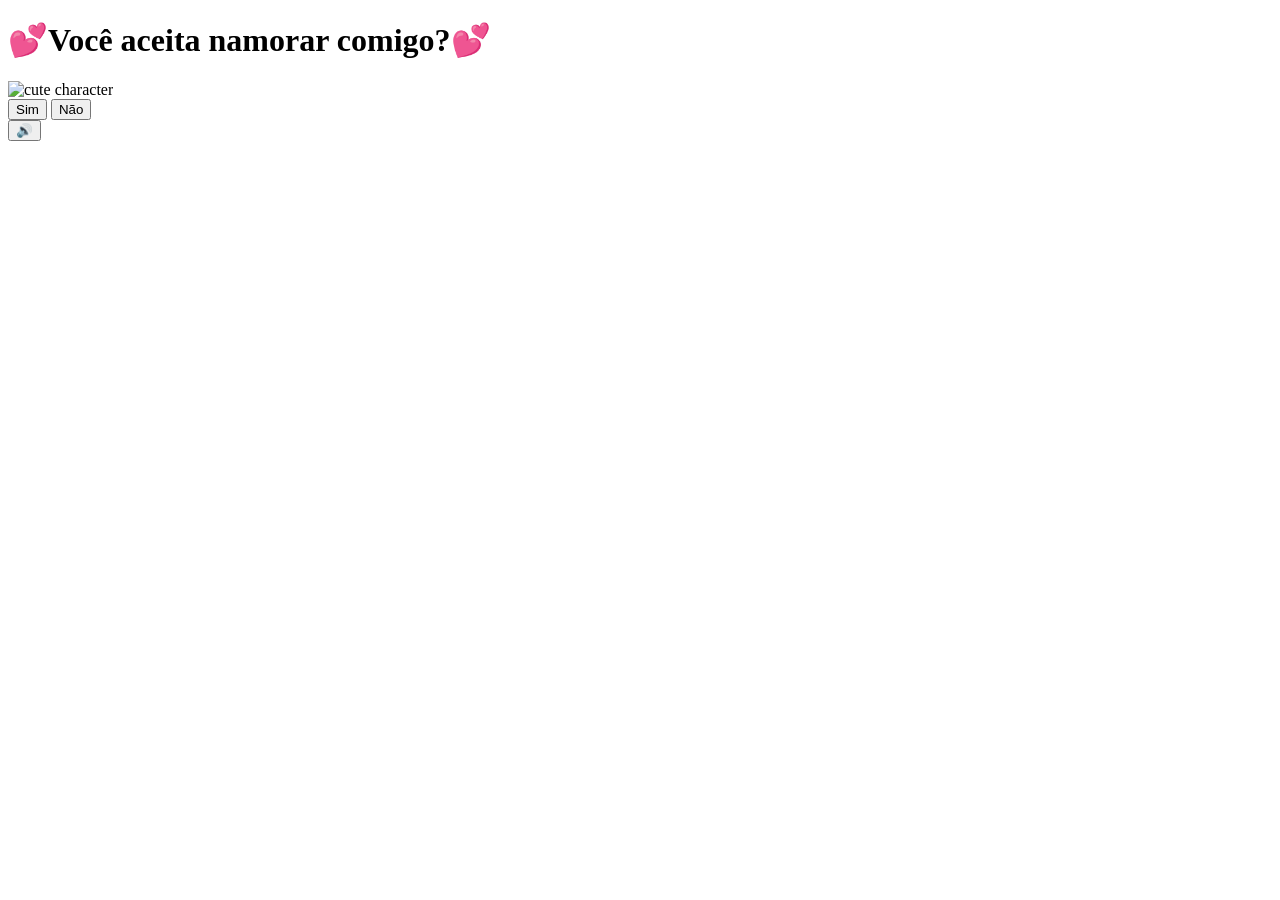
==== index.html @ d4a951c0 "Update index.html" ====
<!DOCTYPE html>
<html lang="en">
<head>
    <meta charset="UTF-8">
    <meta name="viewport" content="width=device-width, initial-scale=1.0">
    <title>Você aceita namorar comigo?</title>
    <link rel="preconnect" href="https://fonts.googleapis.com">
    <link href="https://fonts.googleapis.com/css2?family=Nunito:wght@400;700;800;900&display=swap" rel="stylesheet">
    <link rel="stylesheet" href="style.css">
</head>
<body>
    <div class="hearts-bg"></div>

    <div class="container">
        <h1>💕Você aceita namorar comigo?💕</h1>

        <div class="gif-container">
            <img id="cat-gif" src="https://media.tenor.com/EBV7OT7ACfwAAAAj/u-u-qua-qua-u-quaa.gif" alt="cute character">
        </div>

        <div class="buttons">
            <button id="yes-btn" onclick="handleYesClick()">Sim</button>
            <button id="no-btn" onclick="handleNoClick()">Não</button>
        </div>
        <div id="tease-toast"></div>
    </div>

    <audio id="bg-music" loop autoplay muted>
        <source src="music/beabadoobee - Glue Song (Lyrics).mp3" type="audio/mpeg">
    </audio>

    <button id="music-toggle" onclick="toggleMusic()" title="Toggle music">🔊</button>

    <script src="script.js"></script>
</body>
</html>
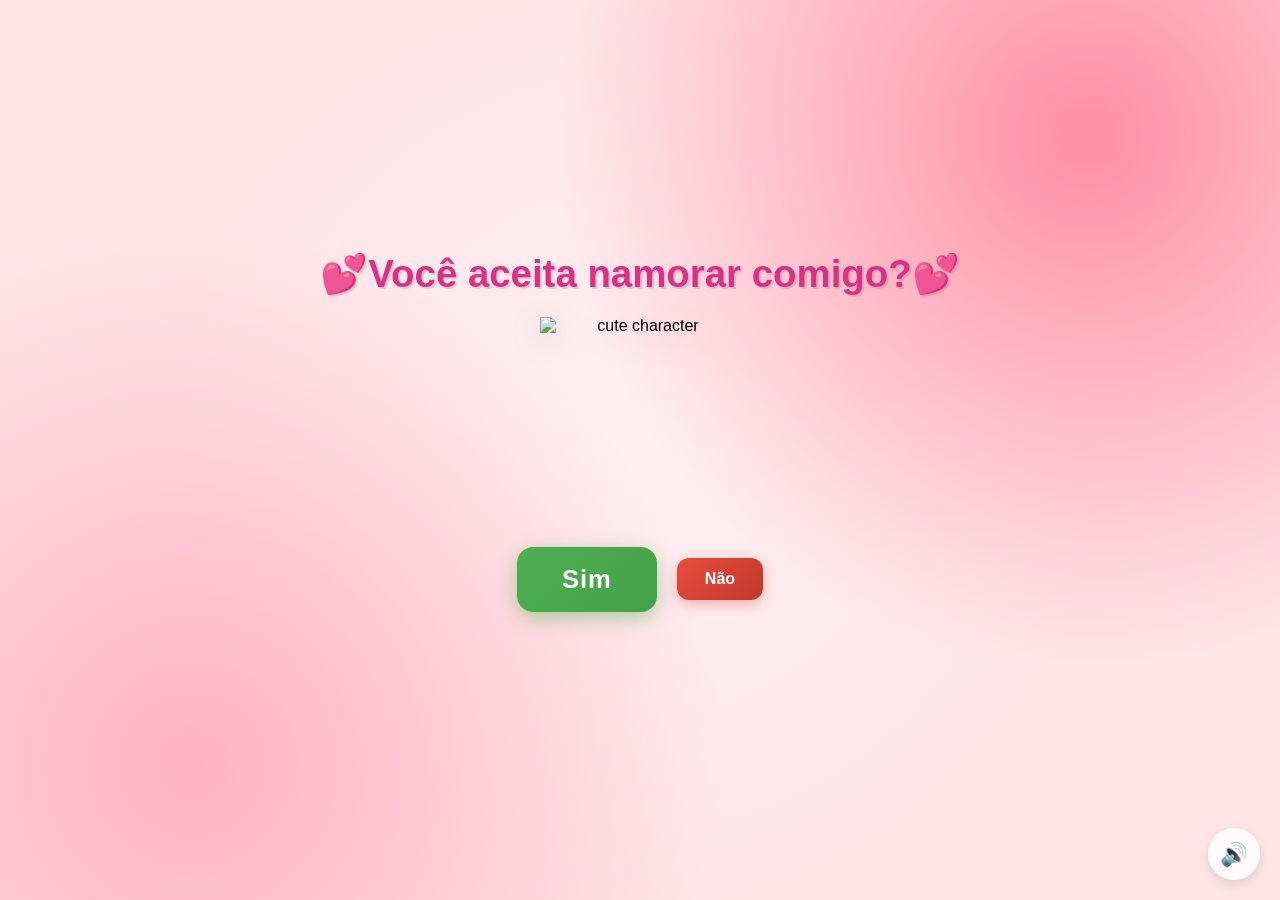
==== commit 2669639a: "GIFs" ====
--- a/index.html
+++ b/index.html
@@ -15,7 +15,7 @@
         <h1>💕Você aceita namorar comigo?💕</h1>
 
         <div class="gif-container">
-            <img id="cat-gif" src="https://media.tenor.com/EBV7OT7ACfwAAAAj/u-u-qua-qua-u-quaa.gif" alt="cute character">
+            <img id="cat-gif" src="https://media.tenor.com/OI-Xn-5JTcEAAAAj/peach-goma-happy-side-to-side.gif" alt="cute character">
         </div>
 
         <div class="buttons">
--- a/style.css
+++ b/style.css
@@ -0,0 +1,211 @@
+* {
+    margin: 0;
+    padding: 0;
+    box-sizing: border-box;
+}
+
+body {
+    background-color: #FFE4E8;
+    font-family: 'Nunito', sans-serif;
+    min-height: 100vh;
+    display: flex;
+    justify-content: center;
+    align-items: center;
+    overflow: hidden;
+    background-image:
+        radial-gradient(circle at 15% 85%, #ffb3c1 0%, transparent 40%),
+        radial-gradient(circle at 85% 15%, #ff8fa3 0%, transparent 40%),
+        radial-gradient(circle at 50% 50%, #fff0f3 0%, transparent 60%);
+}
+
+/* Floating hearts background */
+.hearts-bg {
+    position: fixed;
+    top: 0; left: 0; right: 0; bottom: 0;
+    pointer-events: none;
+    z-index: 0;
+    overflow: hidden;
+}
+
+.heart {
+    position: absolute;
+    top: -10px;
+    color: #ff4d6d;
+    font-size: 20px;
+    opacity: 0;
+
+    animation: fall linear forwards;
+}
+
+@keyframes fall {
+    0% {
+        transform: translateY(0) translateX(0) scale(0.8);
+        opacity: 0;
+    }
+
+    10% {
+        opacity: 0.8;
+    }
+
+    100% {
+        transform: translateY(110vh) translateX(30px) scale(1.1);
+        opacity: 0;
+    }
+}
+
+.container {
+    position: relative;
+    z-index: 1;
+    text-align: center;
+    padding: 40px 20px;
+}
+
+h1 {
+    font-size: 2.4rem;
+    color: #d63384;
+    font-weight: 900;
+    margin-bottom: 20px;
+    text-shadow: 2px 2px 0px rgba(214, 51, 132, 0.2);
+    animation: wiggle 2s ease-in-out infinite;
+}
+
+@keyframes wiggle {
+    0%, 100% { transform: rotate(-1deg); }
+    50% { transform: rotate(1deg); }
+}
+
+
+
+.gif-container {
+    margin: 20px auto;
+    display: flex;
+    justify-content: center;
+}
+
+#cat-gif {
+    width: 200px;
+    height: 200px;
+    object-fit: contain;
+    filter: drop-shadow(0 8px 16px rgba(0,0,0,0.15));
+    transition: opacity 0.3s ease;
+}
+
+.buttons {
+    display: flex;
+    gap: 20px;
+    justify-content: center;
+    align-items: center;
+    margin-top: 30px;
+    flex-wrap: wrap;
+}
+
+#yes-btn {
+    background: linear-gradient(135deg, #4CAF50, #45a049);
+    color: white;
+    border: none;
+    border-radius: 16px;
+    font-size: 1.6rem;
+    font-weight: 900;
+    font-family: 'Nunito', sans-serif;
+    padding: 18px 45px;
+    cursor: pointer;
+    transition: transform 0.15s, box-shadow 0.15s;
+    box-shadow: 0 6px 20px rgba(76, 175, 80, 0.45);
+    letter-spacing: 1px;
+}
+
+#yes-btn:hover {
+    transform: scale(1.06) translateY(-2px);
+    box-shadow: 0 10px 28px rgba(76, 175, 80, 0.55);
+}
+
+#yes-btn:active {
+    transform: scale(0.98);
+}
+
+#no-btn {
+    background: linear-gradient(135deg, #e74c3c, #c0392b);
+    color: white;
+    border: none;
+    border-radius: 12px;
+    font-size: 1rem;
+    font-weight: 700;
+    font-family: 'Nunito', sans-serif;
+    padding: 12px 28px;
+    cursor: pointer;
+    transition: background 0.2s, left 0.25s ease, top 0.25s ease;
+    box-shadow: 0 4px 14px rgba(231, 76, 60, 0.4);
+}
+
+#no-btn:hover {
+    background: linear-gradient(135deg, #c0392b, #a93226);
+}
+
+
+#tease-toast {
+    margin-top: 14px;
+    font-size: 1rem;
+    color: #d63384;
+    font-weight: 700;
+    font-style: italic;
+    opacity: 0;
+    transform: translateY(6px);
+    transition: opacity 0.3s ease, transform 0.3s ease;
+    min-height: 1.5rem;
+}
+
+#tease-toast.show {
+    opacity: 1;
+    transform: translateY(0);
+}
+
+/* Music toggle button */
+#music-toggle {
+    position: fixed;
+    bottom: 20px;
+    right: 20px;
+    background: rgba(255, 255, 255, 0.85);
+    border: none;
+    border-radius: 50%;
+    width: 52px;
+    height: 52px;
+    font-size: 1.4rem;
+    cursor: pointer;
+    backdrop-filter: blur(10px);
+    box-shadow: 0 4px 12px rgba(0, 0, 0, 0.12);
+    transition: transform 0.2s;
+    z-index: 100;
+}
+
+#music-toggle:hover {
+    transform: scale(1.1);
+}
+
+/* Yes page specific */
+.yes-container h1.yes-title {
+    font-size: 2.8rem;
+    animation: bounceTitle 0.6s ease infinite alternate;
+}
+
+@keyframes bounceTitle {
+    from { transform: translateY(0) rotate(-1deg); }
+    to { transform: translateY(-12px) rotate(1deg); }
+}
+
+.yes-message {
+    font-size: 1.4rem;
+    color: #e91e8c;
+    font-weight: 700;
+    margin-top: 24px;
+    animation: fadeIn 1s ease 0.5s both;
+}
+
+@keyframes fadeIn {
+    from { opacity: 0; transform: translateY(10px); }
+    to { opacity: 1; transform: translateY(0); }
+}
+
+.yes-container #cat-gif {
+    width: 260px;
+    height: 260px;
+}
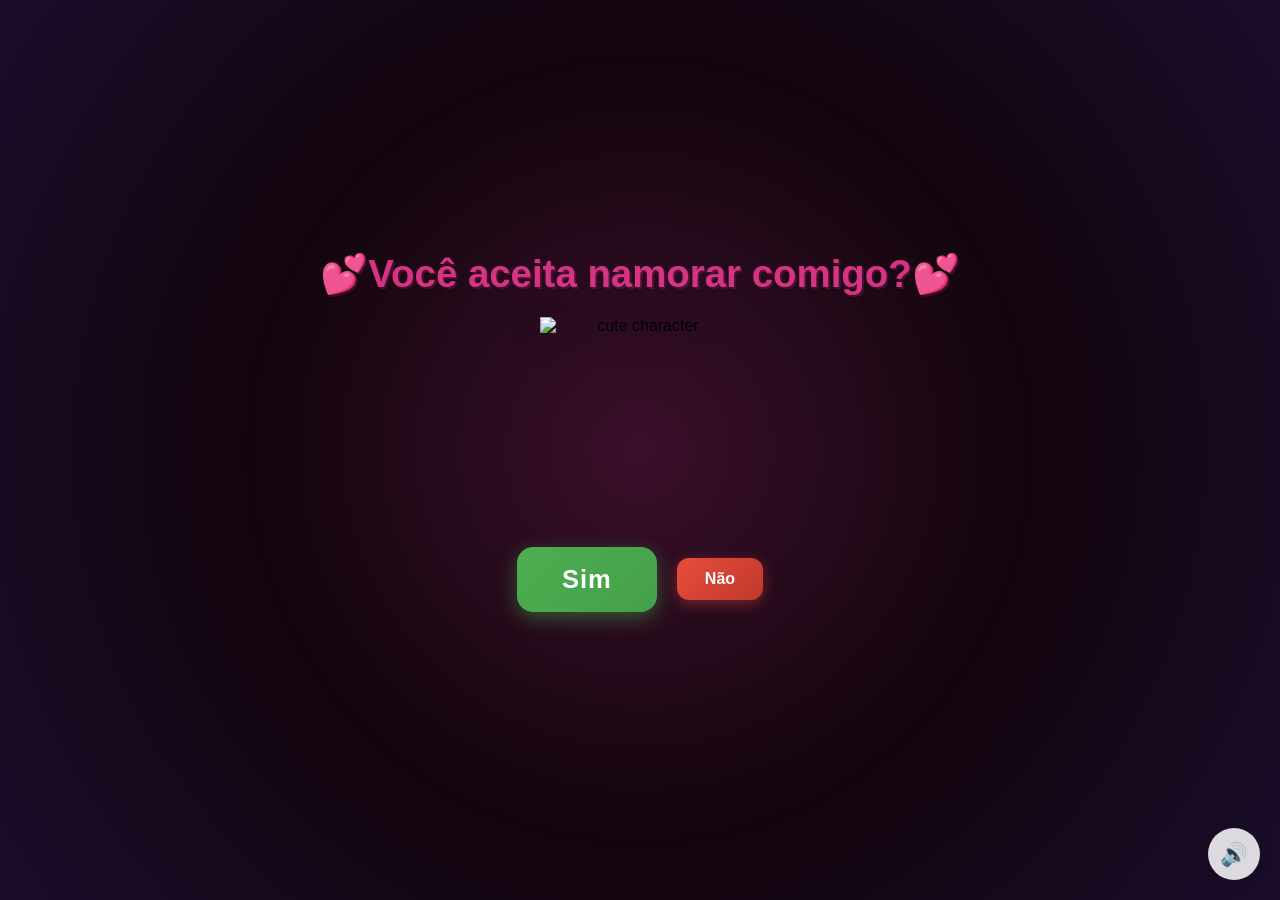
==== commit 06fa1f44: "Ajuste volume" ====
--- a/index.html
+++ b/index.html
@@ -29,7 +29,14 @@
         <source src="music/beabadoobee - Glue Song (Lyrics).mp3" type="audio/mpeg">
     </audio>
 
-    <button id="music-toggle" onclick="toggleMusic()" title="Toggle music">🔊</button>
+   <div id="music-control">
+    <button id="music-toggle" onclick="toggleMusic()">🔊</button>
+
+    <div id="volume-popup">
+        <div class="heart-icon">💘</div>
+        <input type="range" id="volume-slider" min="0" max="100" value="30">
+    </div>
+   </div>
 
     <script src="script.js"></script>
 </body>
--- a/style.css
+++ b/style.css
@@ -12,10 +12,7 @@
     justify-content: center;
     align-items: center;
     overflow: hidden;
-    background-image:
-        radial-gradient(circle at 15% 85%, #ffb3c1 0%, transparent 40%),
-        radial-gradient(circle at 85% 15%, #ff8fa3 0%, transparent 40%),
-        radial-gradient(circle at 50% 50%, #fff0f3 0%, transparent 60%);
+    background: radial-gradient(circle at center, #3a0f2a, #12050d, #1a0d2b);
 }
 
 /* Floating hearts background */
@@ -181,16 +178,22 @@
     transform: scale(1.1);
 }
 
-/* Yes page specific */
 .yes-container h1.yes-title {
     font-size: 2.8rem;
-    animation: bounceTitle 0.6s ease infinite alternate;
-}
-
-@keyframes bounceTitle {
-    from { transform: translateY(0) rotate(-1deg); }
-    to { transform: translateY(-12px) rotate(1deg); }
-}
+    display: inline-block;
+    animation: bounceTitle 0.8s ease-in-out infinite alternate;
+    transform-origin: center; 
+}
+
+@keyframes bounceTitle {  /* Animação de trepa-trepa */
+    from { 
+        transform: rotate(-3deg); 
+    }
+    to { 
+        transform: rotate(3deg); 
+    }
+}
+
 
 .yes-message {
     font-size: 1.4rem;
@@ -209,3 +212,75 @@
     width: 260px;
     height: 260px;
 }
+
+#music-control {
+    position: fixed;
+    bottom: 20px;
+    right: 20px;
+    z-index: 100;
+}
+
+#music-toggle {
+    background: rgba(255, 255, 255, 0.85);
+    border: none;
+    border-radius: 50%;
+    width: 52px;
+    height: 52px;
+    font-size: 1.4rem;
+    cursor: pointer;
+    backdrop-filter: blur(10px);
+    box-shadow: 0 4px 12px rgba(0, 0, 0, 0.12);
+    transition: transform 0.2s;
+}
+
+#music-toggle:hover {
+    transform: scale(1.1);
+}
+
+#volume-popup {
+    position: absolute;
+    bottom: 70px;
+    left: 50%;
+    transform: translateX(-50%) scale(0.9);
+    
+    background: rgba(30, 10, 20, 0.9);
+    padding: 15px 10px;
+    border-radius: 20px;
+    
+    display: flex;
+    flex-direction: column;
+    align-items: center;
+    
+    opacity: 0;
+    pointer-events: none;
+    transition: 0.3s;
+}
+
+#music-control:hover #volume-popup {
+    opacity: 1;
+    transform: translateX(-50%) scale(1);
+    pointer-events: auto;
+}
+
+/* slider vertical */
+#volume-slider {
+    writing-mode: bt-lr;
+    -webkit-appearance: slider-vertical;
+    width: 8px;
+    height: 100px;
+    cursor: pointer;
+}
+
+/* coração do volume */
+.heart-icon {
+    color: #ff4d6d;
+    font-size: 18px;
+    margin-bottom: 10px;
+    transition: transform 0.2s, opacity 0.2s;
+}
+
+#music-control.active #volume-popup {
+    opacity: 1;
+    transform: translateX(-50%) scale(1);
+    pointer-events: auto;
+}
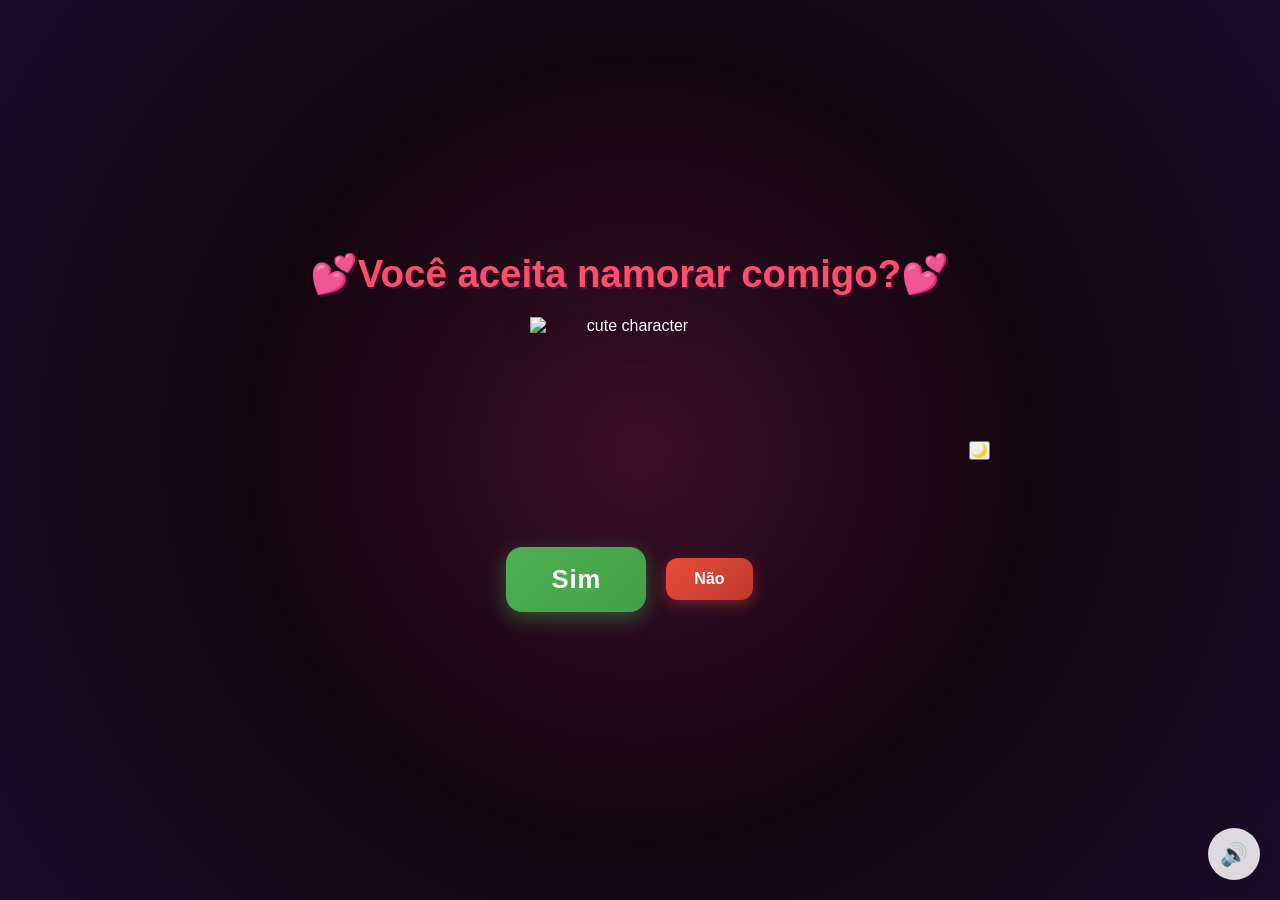
==== commit b1917741: "Modo claro" ====
--- a/index.html
+++ b/index.html
@@ -26,7 +26,7 @@
     </div>
 
     <audio id="bg-music" loop autoplay muted>
-        <source src="music/beabadoobee - Glue Song (Lyrics).mp3" type="audio/mpeg">
+        <source src="music/laufey - From The Start (Lyrics) - Dan Music (youtube).mp3" type="audio/mpeg">
     </audio>
 
    <div id="music-control">
@@ -38,6 +38,7 @@
     </div>
    </div>
 
+   <button id="theme-toggle">🌙</button>
     <script src="script.js"></script>
 </body>
 </html>
--- a/style.css
+++ b/style.css
@@ -4,15 +4,29 @@
     box-sizing: border-box;
 }
 
+:root {  /* Modo escuro */
+    --bg-gradient: radial-gradient(circle at center, #3a0f2a, #12050d, #1a0d2b);
+    --text-color: #ffffff;
+    --primary-color: #ff4d6d;
+    --card-bg: rgba(255, 255, 255, 0.85);
+}
+
+body.light-mode {  /* Modo claro */
+    --bg-gradient: radial-gradient(circle at center, #ffd6e0, #fff0f5, #ffe4ec);
+    --text-color: #2a0f1c;
+    --primary-color: #d63384;
+    --card-bg: rgba(255, 255, 255, 0.9);
+}
+
 body {
-    background-color: #FFE4E8;
+    background: var(--bg-gradient);
     font-family: 'Nunito', sans-serif;
     min-height: 100vh;
     display: flex;
     justify-content: center;
     align-items: center;
     overflow: hidden;
-    background: radial-gradient(circle at center, #3a0f2a, #12050d, #1a0d2b);
+    color: var(--text-color);
 }
 
 /* Floating hearts background */
@@ -64,6 +78,7 @@
     margin-bottom: 20px;
     text-shadow: 2px 2px 0px rgba(214, 51, 132, 0.2);
     animation: wiggle 2s ease-in-out infinite;
+    color: var(--primary-color);
 }
 
 @keyframes wiggle {
@@ -156,11 +171,51 @@
     transform: translateY(0);
 }
 
-/* Music toggle button */
-#music-toggle {
+
+.yes-container h1.yes-title {
+    font-size: 2.8rem;
+    display: inline-block;
+    animation: bounceTitle 0.8s ease-in-out infinite alternate;
+    transform-origin: center; 
+}
+
+@keyframes bounceTitle {  /* Animação de trepa-trepa */
+    from { 
+        transform: rotate(-3deg); 
+    }
+    to { 
+        transform: rotate(3deg); 
+    }
+}
+
+
+.yes-message {
+    font-size: 1.4rem;
+    color: #e91e8c;
+    font-weight: 700;
+    margin-top: 24px;
+    animation: fadeIn 1s ease 0.5s both;
+}
+
+@keyframes fadeIn {
+    from { opacity: 0; transform: translateY(10px); }
+    to { opacity: 1; transform: translateY(0); }
+}
+
+.yes-container #cat-gif {
+    width: 260px;
+    height: 260px;
+}
+
+#music-control {
     position: fixed;
     bottom: 20px;
     right: 20px;
+    z-index: 100;
+}
+
+#music-toggle {
+    position: relative;
     background: rgba(255, 255, 255, 0.85);
     border: none;
     border-radius: 50%;
@@ -171,66 +226,7 @@
     backdrop-filter: blur(10px);
     box-shadow: 0 4px 12px rgba(0, 0, 0, 0.12);
     transition: transform 0.2s;
-    z-index: 100;
-}
-
-#music-toggle:hover {
-    transform: scale(1.1);
-}
-
-.yes-container h1.yes-title {
-    font-size: 2.8rem;
-    display: inline-block;
-    animation: bounceTitle 0.8s ease-in-out infinite alternate;
-    transform-origin: center; 
-}
-
-@keyframes bounceTitle {  /* Animação de trepa-trepa */
-    from { 
-        transform: rotate(-3deg); 
-    }
-    to { 
-        transform: rotate(3deg); 
-    }
-}
-
-
-.yes-message {
-    font-size: 1.4rem;
-    color: #e91e8c;
-    font-weight: 700;
-    margin-top: 24px;
-    animation: fadeIn 1s ease 0.5s both;
-}
-
-@keyframes fadeIn {
-    from { opacity: 0; transform: translateY(10px); }
-    to { opacity: 1; transform: translateY(0); }
-}
-
-.yes-container #cat-gif {
-    width: 260px;
-    height: 260px;
-}
-
-#music-control {
-    position: fixed;
-    bottom: 20px;
-    right: 20px;
-    z-index: 100;
-}
-
-#music-toggle {
-    background: rgba(255, 255, 255, 0.85);
-    border: none;
-    border-radius: 50%;
-    width: 52px;
-    height: 52px;
-    font-size: 1.4rem;
-    cursor: pointer;
-    backdrop-filter: blur(10px);
-    box-shadow: 0 4px 12px rgba(0, 0, 0, 0.12);
-    transition: transform 0.2s;
+    background: var(--card-bg);
 }
 
 #music-toggle:hover {
@@ -240,25 +236,26 @@
 #volume-popup {
     position: absolute;
     bottom: 70px;
+
     left: 50%;
-    transform: translateX(-50%) scale(0.9);
-    
+    transform: translate(-50%, 10px) scale(0.9);
+
     background: rgba(30, 10, 20, 0.9);
     padding: 15px 10px;
     border-radius: 20px;
-    
+
     display: flex;
     flex-direction: column;
     align-items: center;
-    
+
     opacity: 0;
     pointer-events: none;
-    transition: 0.3s;
-}
-
-#music-control:hover #volume-popup {
+    transition: all 0.3s ease;
+}
+
+#music-control.active #volume-popup {
     opacity: 1;
-    transform: translateX(-50%) scale(1);
+    transform: translate(-50%, 0) scale(1);
     pointer-events: auto;
 }
 
@@ -283,4 +280,72 @@
     opacity: 1;
     transform: translateX(-50%) scale(1);
     pointer-events: auto;
+}
+
+/* Responsividade para celular */
+@media (max-width: 600px) { 
+
+    .container {
+        padding: 20px 15px;
+    }
+
+    h1 {
+        font-size: 1.6rem;
+    }
+
+    #no-btn { /* Tentar não quebrar o botão do não*/
+        max-width: 80%;
+        word-wrap: break-word;
+    }
+
+    #cat-gif {
+        width: 180px;
+    }
+
+    #yes-btn, #no-btn {
+        font-size: 1rem;
+        padding: 12px 20px;
+    }
+
+    #yes-btn {
+        max-width: 90%;
+    }
+
+    #music-toggle {
+        width: 45px;
+        height: 45px;
+        font-size: 1.2rem;
+    }
+
+    #volume-popup {
+        padding: 10px;
+    }
+
+    #volume-slider {
+        height: 80px;
+    }
+
+    .heart-icon {
+        font-size: 16px;
+    }
+}
+
+/* Responsividade para tablets */
+@media (max-width: 1024px) { 
+
+    h1 {
+        font-size: 2rem;
+    }
+
+    #cat-gif {
+        width: 220px;
+    }
+
+    #yes-btn, #no-btn {
+        font-size: 1.2rem;
+    }
+}
+
+button {
+    touch-action: manipulation;
 }
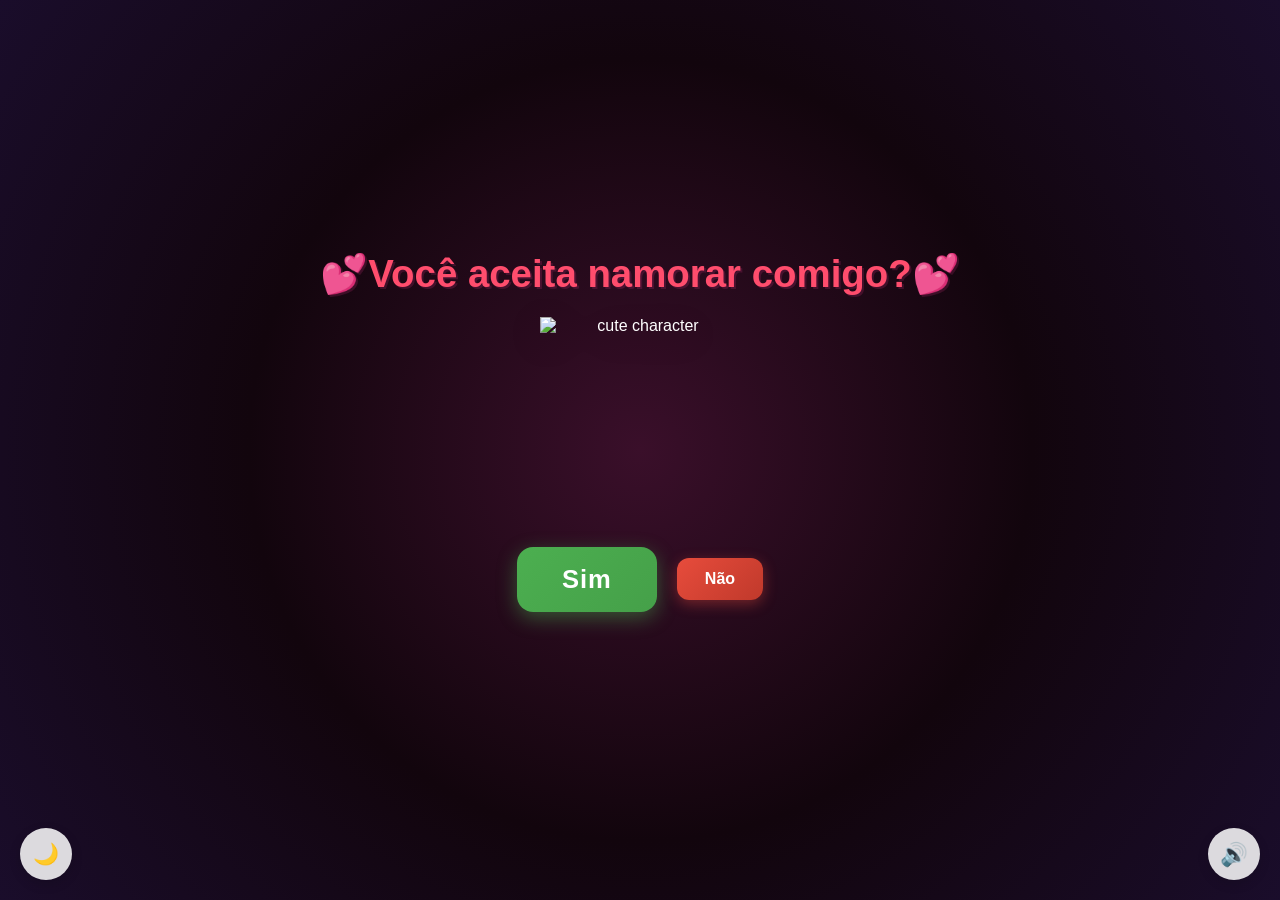
==== commit 74f398e2: "Favicon" ====
--- a/index.html
+++ b/index.html
@@ -7,6 +7,9 @@
     <link rel="preconnect" href="https://fonts.googleapis.com">
     <link href="https://fonts.googleapis.com/css2?family=Nunito:wght@400;700;800;900&display=swap" rel="stylesheet">
     <link rel="stylesheet" href="style.css">
+    <link rel="icon" href="img/culpido.ico" type="image/x-icon">
+    <link rel="icon" type="image/png" sizes="32x32" href="img/culpido.png">
+    <link rel="icon" type="image/png" sizes="16x16" href="img/culpido.png">
 </head>
 <body>
     <div class="hearts-bg"></div>
--- a/style.css
+++ b/style.css
@@ -27,6 +27,9 @@
     align-items: center;
     overflow: hidden;
     color: var(--text-color);
+    transition: 
+        background 1.5s ease,
+        color 1.0s ease;
 }
 
 /* Floating hearts background */
@@ -348,4 +351,39 @@
 
 button {
     touch-action: manipulation;
+}
+
+#theme-toggle {
+    position: fixed;
+    bottom: 20px;
+    left: 20px;
+
+    width: 52px;
+    height: 52px;
+
+    border-radius: 50%;
+    border: none;
+
+    background: var(--card-bg);
+    backdrop-filter: blur(10px);
+
+    font-size: 1.3rem;
+    cursor: pointer;
+
+    box-shadow: 0 4px 12px rgba(0,0,0,0.15);
+    transition: transform 0.2s;
+
+    z-index: 100;
+}
+
+#theme-toggle:hover {
+    transform: scale(1.1);
+}
+
+h1, button, .heart, #music-toggle, #theme-toggle {
+    transition: 
+        background 1.5s ease,
+        color 1.5s ease,
+        box-shadow 1.5s ease,
+        transform 1.5s ease;
 }
